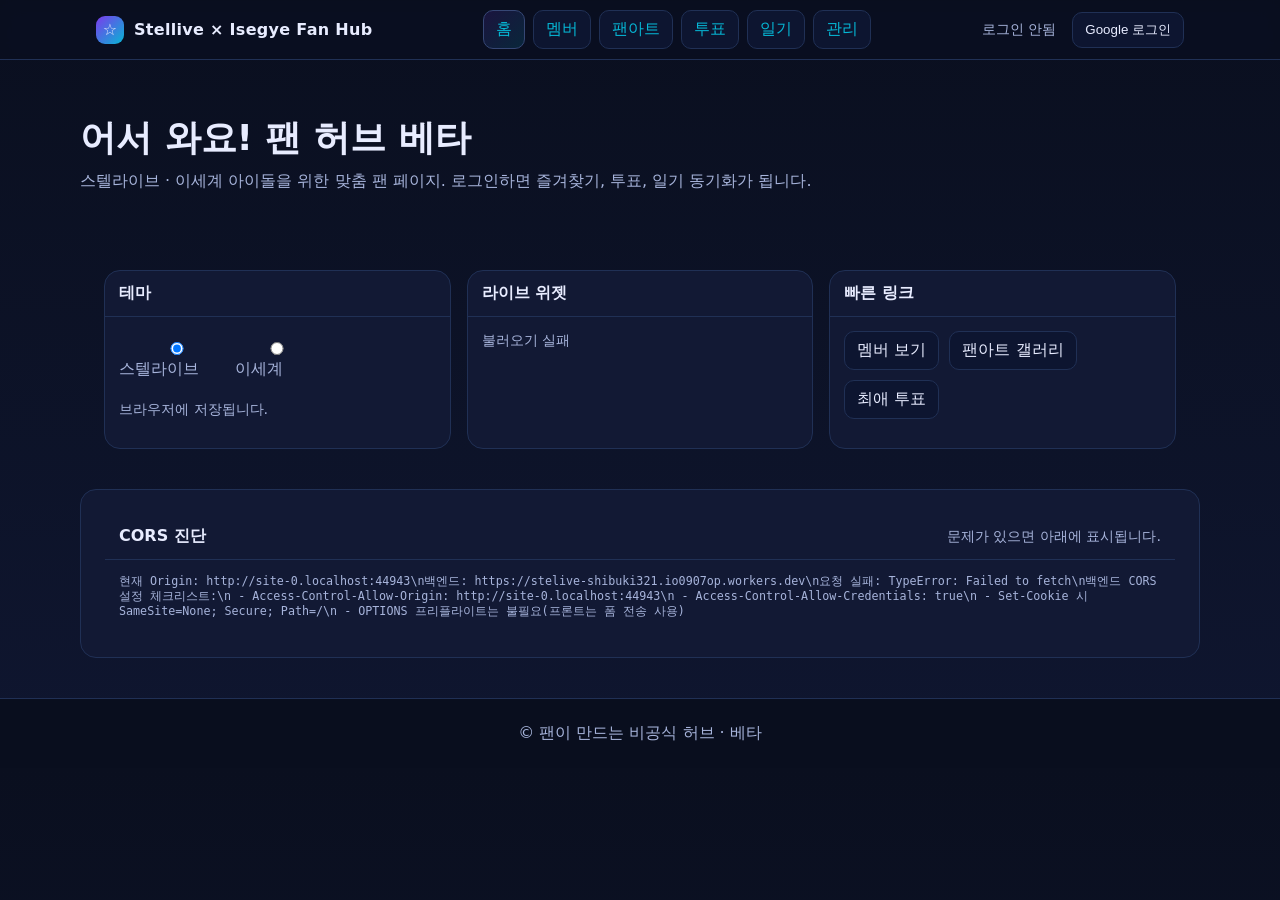
==== index.html @ 4b046807 "Add files via upload" ====
<!doctype html>
<html lang="ko">
<head>
<meta charset="utf-8"/>
<meta name="viewport" content="width=device-width,initial-scale=1"/>
<link rel="icon" href="data:image/svg+xml,<svg xmlns=%22http://www.w3.org/2000/svg%22 viewBox=%220 0 100 100%22><text y=%22.9em%22 font-size=%2290%22>⭐</text></svg>">
<link rel="preconnect" href="https://accounts.google.com">
<title>Stellive × Isegye Fan Hub</title>
<link rel="stylesheet" href="./styles.css"/>
<script>
  window.BACKEND_BASE = "https://stelive-shibuki321.io0907op.workers.dev";
  window.GOOGLE_AUDIENCE = "396083519795-r5j9hfm32ldtb2gumg2de0njk3ak7j0t.apps.googleusercontent.com";
</script>
<script src="./app.js" defer></script>
<script src="https://accounts.google.com/gsi/client" async defer onload="initGoogle()"></script>
</head>
<body>

<div class="nav">
  <div class="nav-inner container">
    <div class="brand">
      <div class="logo">☆</div>
      <div class="title">Stellive × Isegye Fan Hub</div>
      <span id="liveBadge" class="badge hidden">📡 방송 중</span>
    </div>
    <div class="tabs">
      <a class="tab" href="./index.html">홈</a>
      <a class="tab" href="./members.html">멤버</a>
      <a class="tab" href="./gallery.html">팬아트</a>
      <a class="tab" href="./vote.html">투표</a>
      <a class="tab" href="./diary.html">일기</a>
      <a class="tab" href="./admin.html">관리</a>
    </div>
    <div class="userbar">
      <div id="userBox" class="small">로그인 안됨</div>
      <div id="gsiBtn"></div>
      <button id="btnLoginFallback" class="btn">Google 로그인</button>
      <button id="btnLogout" class="btn ghost hidden">로그아웃</button>
    </div>
  </div>
</div>

<div class="container hero">
  <h1>어서 와요! 팬 허브 베타</h1>
  <p>스텔라이브 · 이세계 아이돌을 위한 맞춤 팬 페이지. 로그인하면 즐겨찾기, 투표, 일기 동기화가 됩니다.</p>
</div>
<div class="container grid cards-3">
  <div class="card">
    <div class="head"><strong>테마</strong></div>
    <div class="body">
      <div class="row">
        <label><input type="radio" name="theme" value="stellive"> 스텔라이브</label>
        <label><input type="radio" name="theme" value="isegye"> 이세계</label>
      </div>
      <p class="small">브라우저에 저장됩니다.</p>
    </div>
  </div>
  <div class="card">
    <div class="head"><strong>라이브 위젯</strong></div>
    <div class="body" id="liveNowBox">
      <div class="row"><div class="spinner"></div><span class="small">불러오는 중…</span></div>
    </div>
  </div>
  <div class="card">
    <div class="head"><strong>빠른 링크</strong></div>
    <div class="body">
      <div class="row">
        <a class="btn" href="./members.html">멤버 보기</a>
        <a class="btn" href="./gallery.html">팬아트 갤러리</a>
        <a class="btn" href="./vote.html">최애 투표</a>
      </div>
    </div>
  </div>
</div>

<div class="container card" id="corsDiag" style="margin-top:16px">
  <div class="head"><strong>CORS 진단</strong><span class="small">문제가 있으면 아래에 표시됩니다.</span></div>
  <div class="body small" id="corsDiagBody">자동 점검 중…</div>
</div>

<div class="footer">© 팬이 만드는 비공식 허브 · 베타</div>
</body>
</html>
---- styles.css ----
:root{
  --bg:#0a0f1f; --bg2:#0f1630; --card:#131a36;
  --line:#203055; --muted:#8da0cf;
  --brand:#7c3aed; --brand2:#06b6d4;
  --ok:#10b981; --warn:#f59e0b; --err:#ef4444;
  --text:#e8ecff; --text2:#a7b4db;
}
:root[data-theme="isegye"]{ --brand:#22c55e; --brand2:#14b8a6; }
*{box-sizing:border-box}
html,body{margin:0;padding:0;background:linear-gradient(180deg,var(--bg),var(--bg2));color:var(--text);font-family:ui-sans-serif,system-ui,Segoe UI,Apple SD Gothic Neo,Noto Sans KR,Inter,Roboto}
a{color:var(--brand2);text-decoration:none} a:hover{text-decoration:underline}
.container{max-width:1120px;margin:0 auto;padding:24px}
.nav{position:sticky;top:0;background:rgba(10,15,31,.7);backdrop-filter:saturate(140%) blur(10px);border-bottom:1px solid var(--line);z-index:50}
.nav-inner{display:flex;align-items:center;justify-content:space-between;gap:16px;padding:10px 16px}
.brand{display:flex;gap:10px;align-items:center}
.logo{width:28px;height:28px;border-radius:9px;display:grid;place-items:center;background:linear-gradient(135deg,var(--brand),var(--brand2));font-weight:800}
.title{font-weight:800;letter-spacing:.3px}
.tabs{display:flex;gap:8px;flex-wrap:wrap}
.tab{padding:8px 12px;border:1px solid var(--line);border-radius:10px;background:#0d1530}
.tab.active{background:linear-gradient(135deg,rgba(124,58,237,.15),rgba(6,182,212,.15));border-color:#364775}
.userbar{display:flex;gap:8px;align-items:center}
.badge{display:inline-flex;gap:6px;align-items:center;padding:4px 8px;border-radius:999px;background:#0e1733;border:1px solid #263463}
.live{color:var(--warn);font-weight:700}
.grid{display:grid;gap:16px}
.cards-3{grid-template-columns:repeat(auto-fill,minmax(260px,1fr))}
.card{background:rgba(19,26,54,.9);border:1px solid var(--line);border-radius:16px;overflow:hidden}
.card .head{display:flex;align-items:center;justify-content:space-between;padding:12px 14px;border-bottom:1px solid var(--line)}
.card .body{padding:14px}
img.resp{width:100%;height:180px;object-fit:cover;display:block}
.btn{cursor:pointer;border:1px solid var(--line);border-radius:10px;background:#0d1530;color:var(--text);padding:8px 12px}
.btn.primary{background:linear-gradient(135deg,var(--brand),var(--brand2));border:none}
.btn.ghost{background:transparent}
.kbd{font-family:ui-monospace,Menlo,Consolas,monospace;background:#0b1228;border:1px solid #22305d;border-radius:6px;padding:2px 6px;font-size:.85em}
.small{color:var(--text2);font-size:.9em}
.hero{padding:54px 0}
.hero h1{margin:0 0 8px;font-size:36px}
.hero p{margin:0;color:var(--text2)}
.row{display:flex;gap:10px;flex-wrap:wrap}
.footer{padding:24px 16px;color:var(--text2);text-align:center;border-top:1px solid var(--line);margin-top:40px;background:#090e1e}
input,select,textarea{background:#0b1228;border:1px solid #22305d;border-radius:10px;padding:10px;color:var(--text);width:100%}
label{display:block;margin:8px 0 6px;color:var(--text2)}
hr{border:none;border-top:1px solid var(--line);margin:16px 0}
.alert{padding:10px;border-radius:10px} .ok{background:#0b2a20;border:1px solid #285c4a} .err{background:#2a0b14;border:1px solid #5c2835}
.notice{font-size:.95em;color:var(--text2)}
table{width:100%;border-collapse:collapse}
th,td{border-bottom:1px solid var(--line);padding:10px;text-align:left}
thead th{color:var(--text2);font-weight:600}
.hidden{display:none}
.spinner{width:18px;height:18px;border:2px solid #2c3a66;border-top-color:var(--brand2);border-radius:50%;animation:spin 1s linear infinite}
@keyframes spin{to{transform:rotate(360deg)}}
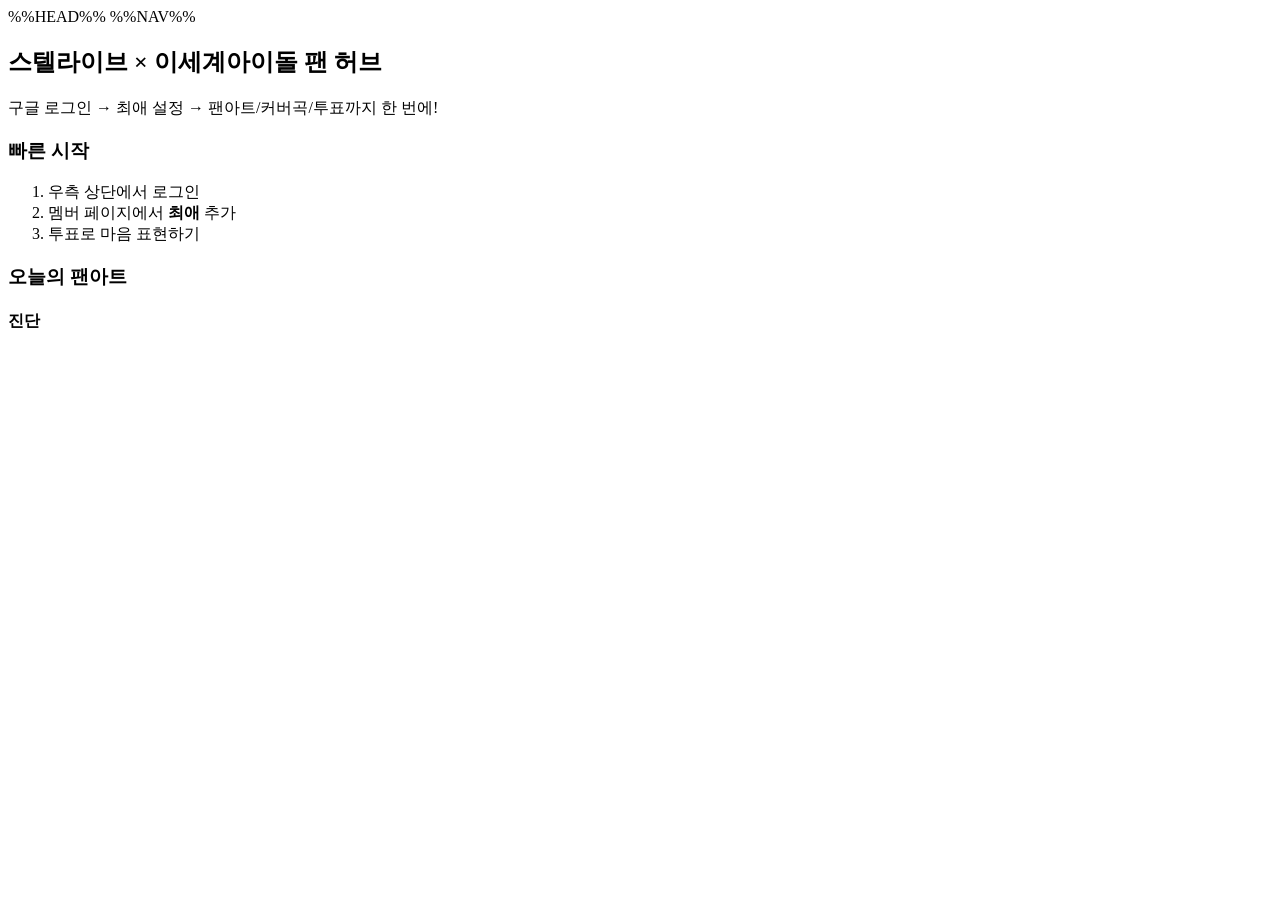
==== commit fe67b956: "Add files via upload" ====
--- a/index.html
+++ b/index.html
@@ -1,83 +1,47 @@
 <!doctype html>
 <html lang="ko">
-<head>
-<meta charset="utf-8"/>
-<meta name="viewport" content="width=device-width,initial-scale=1"/>
-<link rel="icon" href="data:image/svg+xml,<svg xmlns=%22http://www.w3.org/2000/svg%22 viewBox=%220 0 100 100%22><text y=%22.9em%22 font-size=%2290%22>⭐</text></svg>">
-<link rel="preconnect" href="https://accounts.google.com">
-<title>Stellive × Isegye Fan Hub</title>
-<link rel="stylesheet" href="./styles.css"/>
-<script>
-  window.BACKEND_BASE = "https://stelive-shibuki321.io0907op.workers.dev";
-  window.GOOGLE_AUDIENCE = "396083519795-r5j9hfm32ldtb2gumg2de0njk3ak7j0t.apps.googleusercontent.com";
-</script>
-<script src="./app.js" defer></script>
-<script src="https://accounts.google.com/gsi/client" async defer onload="initGoogle()"></script>
-</head>
+<head>%%HEAD%%</head>
 <body>
+%%NAV%%
 
-<div class="nav">
-  <div class="nav-inner container">
-    <div class="brand">
-      <div class="logo">☆</div>
-      <div class="title">Stellive × Isegye Fan Hub</div>
-      <span id="liveBadge" class="badge hidden">📡 방송 중</span>
+<main class="container">
+  <section class="hero">
+    <h1>스텔라이브 × 이세계아이돌 팬 허브</h1>
+    <p>구글 로그인 → 최애 설정 → 팬아트/커버곡/투표까지 한 번에!</p>
+    <div id="g_id_onload"
+      data-client_id="396083519795-r5j9hfm32ldtb2gumg2de0njk3ak7j0t.apps.googleusercontent.com"
+      data-context="signin"
+      data-ux_mode="popup"
+      data-callback="onGoogleCredential"
+      data-auto_select="false"></div>
+    <div class="g_id_signin" data-type="standard" data-size="large"></div>
+  </section>
+
+  <section id="live-banner" class="banner" hidden>
+    <span>📡 방송 중! </span><span id="live-names"></span>
+  </section>
+
+  <section class="grid two">
+    <div class="card">
+      <h3>빠른 시작</h3>
+      <ol>
+        <li>우측 상단에서 로그인</li>
+        <li>멤버 페이지에서 <b>최애</b> 추가</li>
+        <li>투표로 마음 표현하기</li>
+      </ol>
     </div>
-    <div class="tabs">
-      <a class="tab" href="./index.html">홈</a>
-      <a class="tab" href="./members.html">멤버</a>
-      <a class="tab" href="./gallery.html">팬아트</a>
-      <a class="tab" href="./vote.html">투표</a>
-      <a class="tab" href="./diary.html">일기</a>
-      <a class="tab" href="./admin.html">관리</a>
+    <div class="card">
+      <h3>오늘의 팬아트</h3>
+      <div id="home-gallery" class="gallery"></div>
     </div>
-    <div class="userbar">
-      <div id="userBox" class="small">로그인 안됨</div>
-      <div id="gsiBtn"></div>
-      <button id="btnLoginFallback" class="btn">Google 로그인</button>
-      <button id="btnLogout" class="btn ghost hidden">로그아웃</button>
-    </div>
-  </div>
-</div>
+  </section>
 
-<div class="container hero">
-  <h1>어서 와요! 팬 허브 베타</h1>
-  <p>스텔라이브 · 이세계 아이돌을 위한 맞춤 팬 페이지. 로그인하면 즐겨찾기, 투표, 일기 동기화가 됩니다.</p>
-</div>
-<div class="container grid cards-3">
-  <div class="card">
-    <div class="head"><strong>테마</strong></div>
-    <div class="body">
-      <div class="row">
-        <label><input type="radio" name="theme" value="stellive"> 스텔라이브</label>
-        <label><input type="radio" name="theme" value="isegye"> 이세계</label>
-      </div>
-      <p class="small">브라우저에 저장됩니다.</p>
-    </div>
-  </div>
-  <div class="card">
-    <div class="head"><strong>라이브 위젯</strong></div>
-    <div class="body" id="liveNowBox">
-      <div class="row"><div class="spinner"></div><span class="small">불러오는 중…</span></div>
-    </div>
-  </div>
-  <div class="card">
-    <div class="head"><strong>빠른 링크</strong></div>
-    <div class="body">
-      <div class="row">
-        <a class="btn" href="./members.html">멤버 보기</a>
-        <a class="btn" href="./gallery.html">팬아트 갤러리</a>
-        <a class="btn" href="./vote.html">최애 투표</a>
-      </div>
-    </div>
-  </div>
-</div>
+  <section class="diag">
+    <h4>진단</h4>
+    <pre id="diag"></pre>
+  </section>
+</main>
 
-<div class="container card" id="corsDiag" style="margin-top:16px">
-  <div class="head"><strong>CORS 진단</strong><span class="small">문제가 있으면 아래에 표시됩니다.</span></div>
-  <div class="body small" id="corsDiagBody">자동 점검 중…</div>
-</div>
-
-<div class="footer">© 팬이 만드는 비공식 허브 · 베타</div>
+<script src="./app.js"></script>
 </body>
-</html>
+</html>
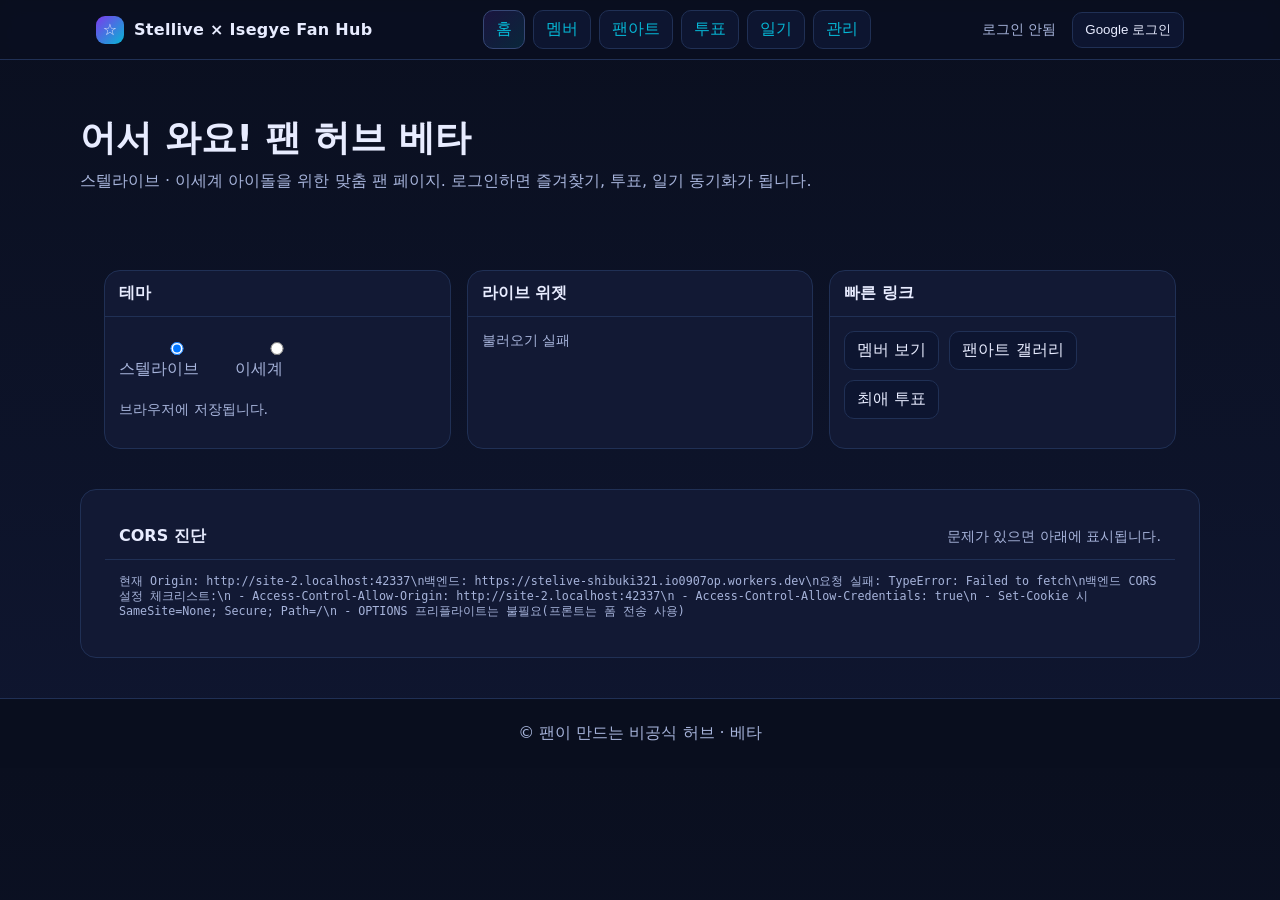
==== commit ba36e4fd: "Add files via upload" ====
--- a/index.html
+++ b/index.html
@@ -1,47 +1,83 @@
 <!doctype html>
 <html lang="ko">
-<head>%%HEAD%%</head>
+<head>
+<meta charset="utf-8"/>
+<meta name="viewport" content="width=device-width,initial-scale=1"/>
+<link rel="icon" href="data:image/svg+xml,<svg xmlns=%22http://www.w3.org/2000/svg%22 viewBox=%220 0 100 100%22><text y=%22.9em%22 font-size=%2290%22>⭐</text></svg>">
+<link rel="preconnect" href="https://accounts.google.com">
+<title>Stellive × Isegye Fan Hub</title>
+<link rel="stylesheet" href="./styles.css"/>
+<script>
+  window.BACKEND_BASE = "https://stelive-shibuki321.io0907op.workers.dev";
+  window.GOOGLE_AUDIENCE = "396083519795-r5j9hfm32ldtb2gumg2de0njk3ak7j0t.apps.googleusercontent.com";
+</script>
+<script src="./app.js" defer></script>
+<script src="https://accounts.google.com/gsi/client" async defer onload="initGoogle()"></script>
+</head>
 <body>
-%%NAV%%
 
-<main class="container">
-  <section class="hero">
-    <h1>스텔라이브 × 이세계아이돌 팬 허브</h1>
-    <p>구글 로그인 → 최애 설정 → 팬아트/커버곡/투표까지 한 번에!</p>
-    <div id="g_id_onload"
-      data-client_id="396083519795-r5j9hfm32ldtb2gumg2de0njk3ak7j0t.apps.googleusercontent.com"
-      data-context="signin"
-      data-ux_mode="popup"
-      data-callback="onGoogleCredential"
-      data-auto_select="false"></div>
-    <div class="g_id_signin" data-type="standard" data-size="large"></div>
-  </section>
+<div class="nav">
+  <div class="nav-inner container">
+    <div class="brand">
+      <div class="logo">☆</div>
+      <div class="title">Stellive × Isegye Fan Hub</div>
+      <span id="liveBadge" class="badge hidden">📡 방송 중</span>
+    </div>
+    <div class="tabs">
+      <a class="tab" href="./index.html">홈</a>
+      <a class="tab" href="./members.html">멤버</a>
+      <a class="tab" href="./gallery.html">팬아트</a>
+      <a class="tab" href="./vote.html">투표</a>
+      <a class="tab" href="./diary.html">일기</a>
+      <a class="tab" href="./admin.html">관리</a>
+    </div>
+    <div class="userbar">
+      <div id="userBox" class="small">로그인 안됨</div>
+      <div id="gsiBtn"></div>
+      <button id="btnLoginFallback" class="btn">Google 로그인</button>
+      <button id="btnLogout" class="btn ghost hidden">로그아웃</button>
+    </div>
+  </div>
+</div>
 
-  <section id="live-banner" class="banner" hidden>
-    <span>📡 방송 중! </span><span id="live-names"></span>
-  </section>
+<div class="container hero">
+  <h1>어서 와요! 팬 허브 베타</h1>
+  <p>스텔라이브 · 이세계 아이돌을 위한 맞춤 팬 페이지. 로그인하면 즐겨찾기, 투표, 일기 동기화가 됩니다.</p>
+</div>
+<div class="container grid cards-3">
+  <div class="card">
+    <div class="head"><strong>테마</strong></div>
+    <div class="body">
+      <div class="row">
+        <label><input type="radio" name="theme" value="stellive"> 스텔라이브</label>
+        <label><input type="radio" name="theme" value="isegye"> 이세계</label>
+      </div>
+      <p class="small">브라우저에 저장됩니다.</p>
+    </div>
+  </div>
+  <div class="card">
+    <div class="head"><strong>라이브 위젯</strong></div>
+    <div class="body" id="liveNowBox">
+      <div class="row"><div class="spinner"></div><span class="small">불러오는 중…</span></div>
+    </div>
+  </div>
+  <div class="card">
+    <div class="head"><strong>빠른 링크</strong></div>
+    <div class="body">
+      <div class="row">
+        <a class="btn" href="./members.html">멤버 보기</a>
+        <a class="btn" href="./gallery.html">팬아트 갤러리</a>
+        <a class="btn" href="./vote.html">최애 투표</a>
+      </div>
+    </div>
+  </div>
+</div>
 
-  <section class="grid two">
-    <div class="card">
-      <h3>빠른 시작</h3>
-      <ol>
-        <li>우측 상단에서 로그인</li>
-        <li>멤버 페이지에서 <b>최애</b> 추가</li>
-        <li>투표로 마음 표현하기</li>
-      </ol>
-    </div>
-    <div class="card">
-      <h3>오늘의 팬아트</h3>
-      <div id="home-gallery" class="gallery"></div>
-    </div>
-  </section>
+<div class="container card" id="corsDiag" style="margin-top:16px">
+  <div class="head"><strong>CORS 진단</strong><span class="small">문제가 있으면 아래에 표시됩니다.</span></div>
+  <div class="body small" id="corsDiagBody">자동 점검 중…</div>
+</div>
 
-  <section class="diag">
-    <h4>진단</h4>
-    <pre id="diag"></pre>
-  </section>
-</main>
-
-<script src="./app.js"></script>
+<div class="footer">© 팬이 만드는 비공식 허브 · 베타</div>
 </body>
-</html>+</html>
--- a/styles.css
+++ b/styles.css
@@ -0,0 +1,51 @@
+
+:root{
+  --bg:#0a0f1f; --bg2:#0f1630; --card:#131a36;
+  --line:#203055; --muted:#8da0cf;
+  --brand:#7c3aed; --brand2:#06b6d4;
+  --ok:#10b981; --warn:#f59e0b; --err:#ef4444;
+  --text:#e8ecff; --text2:#a7b4db;
+}
+:root[data-theme="isegye"]{ --brand:#22c55e; --brand2:#14b8a6; }
+*{box-sizing:border-box}
+html,body{margin:0;padding:0;background:linear-gradient(180deg,var(--bg),var(--bg2));color:var(--text);font-family:ui-sans-serif,system-ui,Segoe UI,Apple SD Gothic Neo,Noto Sans KR,Inter,Roboto}
+a{color:var(--brand2);text-decoration:none} a:hover{text-decoration:underline}
+.container{max-width:1120px;margin:0 auto;padding:24px}
+.nav{position:sticky;top:0;background:rgba(10,15,31,.7);backdrop-filter:saturate(140%) blur(10px);border-bottom:1px solid var(--line);z-index:50}
+.nav-inner{display:flex;align-items:center;justify-content:space-between;gap:16px;padding:10px 16px}
+.brand{display:flex;gap:10px;align-items:center}
+.logo{width:28px;height:28px;border-radius:9px;display:grid;place-items:center;background:linear-gradient(135deg,var(--brand),var(--brand2));font-weight:800}
+.title{font-weight:800;letter-spacing:.3px}
+.tabs{display:flex;gap:8px;flex-wrap:wrap}
+.tab{padding:8px 12px;border:1px solid var(--line);border-radius:10px;background:#0d1530}
+.tab.active{background:linear-gradient(135deg,rgba(124,58,237,.15),rgba(6,182,212,.15));border-color:#364775}
+.userbar{display:flex;gap:8px;align-items:center}
+.badge{display:inline-flex;gap:6px;align-items:center;padding:4px 8px;border-radius:999px;background:#0e1733;border:1px solid #263463}
+.live{color:var(--warn);font-weight:700}
+.grid{display:grid;gap:16px}
+.cards-3{grid-template-columns:repeat(auto-fill,minmax(260px,1fr))}
+.card{background:rgba(19,26,54,.9);border:1px solid var(--line);border-radius:16px;overflow:hidden}
+.card .head{display:flex;align-items:center;justify-content:space-between;padding:12px 14px;border-bottom:1px solid var(--line)}
+.card .body{padding:14px}
+img.resp{width:100%;height:180px;object-fit:cover;display:block}
+.btn{cursor:pointer;border:1px solid var(--line);border-radius:10px;background:#0d1530;color:var(--text);padding:8px 12px}
+.btn.primary{background:linear-gradient(135deg,var(--brand),var(--brand2));border:none}
+.btn.ghost{background:transparent}
+.kbd{font-family:ui-monospace,Menlo,Consolas,monospace;background:#0b1228;border:1px solid #22305d;border-radius:6px;padding:2px 6px;font-size:.85em}
+.small{color:var(--text2);font-size:.9em}
+.hero{padding:54px 0}
+.hero h1{margin:0 0 8px;font-size:36px}
+.hero p{margin:0;color:var(--text2)}
+.row{display:flex;gap:10px;flex-wrap:wrap}
+.footer{padding:24px 16px;color:var(--text2);text-align:center;border-top:1px solid var(--line);margin-top:40px;background:#090e1e}
+input,select,textarea{background:#0b1228;border:1px solid #22305d;border-radius:10px;padding:10px;color:var(--text);width:100%}
+label{display:block;margin:8px 0 6px;color:var(--text2)}
+hr{border:none;border-top:1px solid var(--line);margin:16px 0}
+.alert{padding:10px;border-radius:10px} .ok{background:#0b2a20;border:1px solid #285c4a} .err{background:#2a0b14;border:1px solid #5c2835}
+.notice{font-size:.95em;color:var(--text2)}
+table{width:100%;border-collapse:collapse}
+th,td{border-bottom:1px solid var(--line);padding:10px;text-align:left}
+thead th{color:var(--text2);font-weight:600}
+.hidden{display:none}
+.spinner{width:18px;height:18px;border:2px solid #2c3a66;border-top-color:var(--brand2);border-radius:50%;animation:spin 1s linear infinite}
+@keyframes spin{to{transform:rotate(360deg)}}
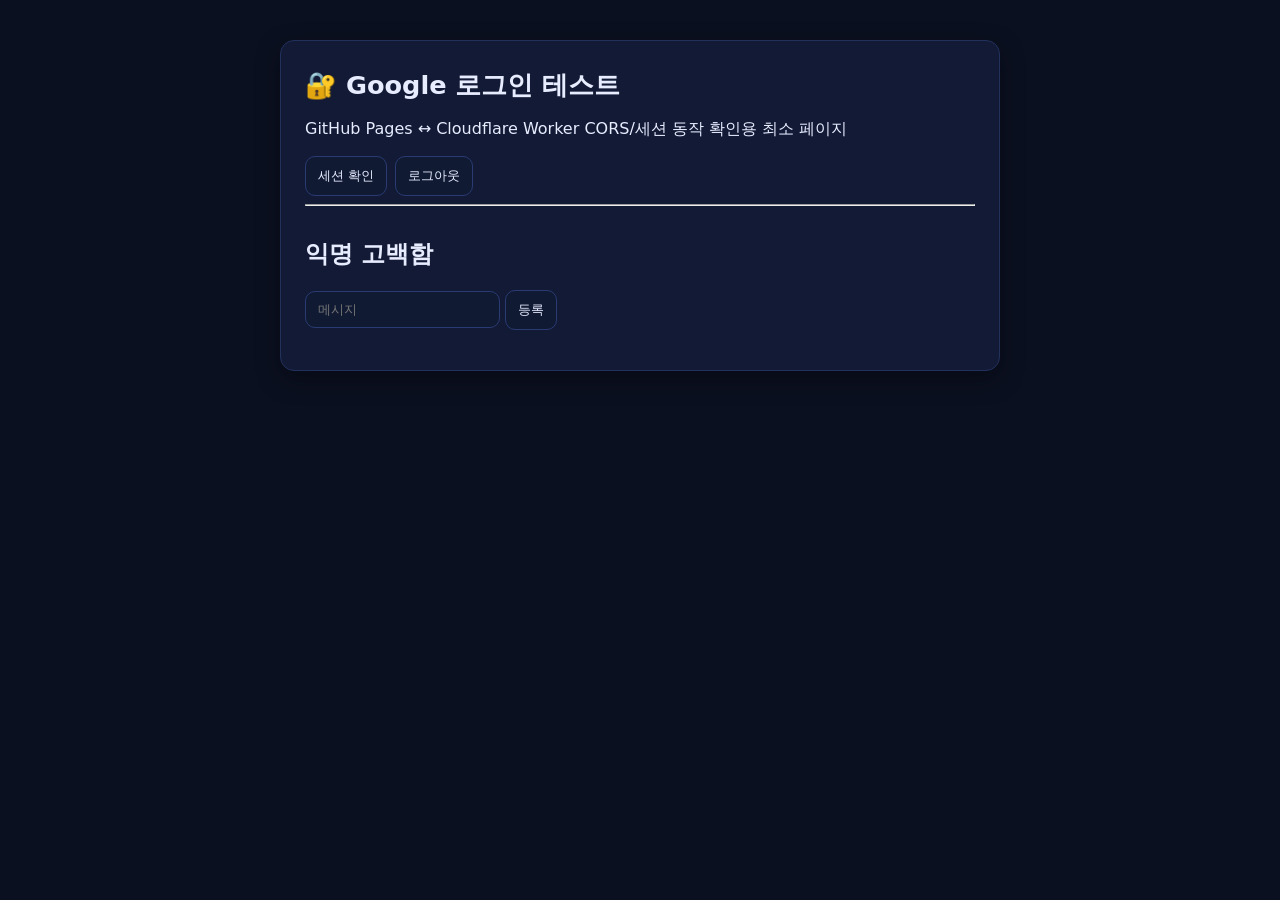
==== commit 9f8bd3cc: "Add files via upload" ====
--- a/index.html
+++ b/index.html
@@ -1,83 +1,40 @@
 <!doctype html>
 <html lang="ko">
 <head>
-<meta charset="utf-8"/>
-<meta name="viewport" content="width=device-width,initial-scale=1"/>
-<link rel="icon" href="data:image/svg+xml,<svg xmlns=%22http://www.w3.org/2000/svg%22 viewBox=%220 0 100 100%22><text y=%22.9em%22 font-size=%2290%22>⭐</text></svg>">
-<link rel="preconnect" href="https://accounts.google.com">
-<title>Stellive × Isegye Fan Hub</title>
-<link rel="stylesheet" href="./styles.css"/>
-<script>
-  window.BACKEND_BASE = "https://stelive-shibuki321.io0907op.workers.dev";
-  window.GOOGLE_AUDIENCE = "396083519795-r5j9hfm32ldtb2gumg2de0njk3ak7j0t.apps.googleusercontent.com";
-</script>
-<script src="./app.js" defer></script>
-<script src="https://accounts.google.com/gsi/client" async defer onload="initGoogle()"></script>
+  <meta charset="utf-8" />
+  <meta name="viewport" content="width=device-width, initial-scale=1" />
+  <title>Fan Hub Login Test</title>
+  <link rel="stylesheet" href="./styles.css" />
+  <script src="https://accounts.google.com/gsi/client" async defer></script>
+  <script>
+    window.FANHUB_CONFIG = {
+      BACKEND_BASE: "https://stelive-shibuki321.io0907op.workers.dev",
+      GOOGLE_CLIENT_ID: "396083519795-r5j9hfm32ldtb2gumg2de0njk3ak7j0t.apps.googleusercontent.com"
+    };
+  </script>
 </head>
 <body>
+  <main class="container">
+    <h1>🔐 Google 로그인 테스트</h1>
+    <p>GitHub Pages ↔ Cloudflare Worker CORS/세션 동작 확인용 최소 페이지</p>
 
-<div class="nav">
-  <div class="nav-inner container">
-    <div class="brand">
-      <div class="logo">☆</div>
-      <div class="title">Stellive × Isegye Fan Hub</div>
-      <span id="liveBadge" class="badge hidden">📡 방송 중</span>
+    <div id="googleBtn"></div>
+    <div id="loginResult" class="ok"></div>
+
+    <div class="row">
+      <button id="checkSession">세션 확인</button>
+      <button id="logoutBtn">로그아웃</button>
     </div>
-    <div class="tabs">
-      <a class="tab" href="./index.html">홈</a>
-      <a class="tab" href="./members.html">멤버</a>
-      <a class="tab" href="./gallery.html">팬아트</a>
-      <a class="tab" href="./vote.html">투표</a>
-      <a class="tab" href="./diary.html">일기</a>
-      <a class="tab" href="./admin.html">관리</a>
-    </div>
-    <div class="userbar">
-      <div id="userBox" class="small">로그인 안됨</div>
-      <div id="gsiBtn"></div>
-      <button id="btnLoginFallback" class="btn">Google 로그인</button>
-      <button id="btnLogout" class="btn ghost hidden">로그아웃</button>
-    </div>
-  </div>
-</div>
 
-<div class="container hero">
-  <h1>어서 와요! 팬 허브 베타</h1>
-  <p>스텔라이브 · 이세계 아이돌을 위한 맞춤 팬 페이지. 로그인하면 즐겨찾기, 투표, 일기 동기화가 됩니다.</p>
-</div>
-<div class="container grid cards-3">
-  <div class="card">
-    <div class="head"><strong>테마</strong></div>
-    <div class="body">
-      <div class="row">
-        <label><input type="radio" name="theme" value="stellive"> 스텔라이브</label>
-        <label><input type="radio" name="theme" value="isegye"> 이세계</label>
-      </div>
-      <p class="small">브라우저에 저장됩니다.</p>
-    </div>
-  </div>
-  <div class="card">
-    <div class="head"><strong>라이브 위젯</strong></div>
-    <div class="body" id="liveNowBox">
-      <div class="row"><div class="spinner"></div><span class="small">불러오는 중…</span></div>
-    </div>
-  </div>
-  <div class="card">
-    <div class="head"><strong>빠른 링크</strong></div>
-    <div class="body">
-      <div class="row">
-        <a class="btn" href="./members.html">멤버 보기</a>
-        <a class="btn" href="./gallery.html">팬아트 갤러리</a>
-        <a class="btn" href="./vote.html">최애 투표</a>
-      </div>
-    </div>
-  </div>
-</div>
+    <hr />
+    <h2>익명 고백함</h2>
+    <form id="confForm">
+      <input type="text" name="message" placeholder="메시지" required />
+      <button type="submit">등록</button>
+    </form>
+    <ul id="confList"></ul>
+  </main>
 
-<div class="container card" id="corsDiag" style="margin-top:16px">
-  <div class="head"><strong>CORS 진단</strong><span class="small">문제가 있으면 아래에 표시됩니다.</span></div>
-  <div class="body small" id="corsDiagBody">자동 점검 중…</div>
-</div>
-
-<div class="footer">© 팬이 만드는 비공식 허브 · 베타</div>
+  <script src="./app.js"></script>
 </body>
 </html>
--- a/styles.css
+++ b/styles.css
@@ -1,51 +1,9 @@
-
-:root{
-  --bg:#0a0f1f; --bg2:#0f1630; --card:#131a36;
-  --line:#203055; --muted:#8da0cf;
-  --brand:#7c3aed; --brand2:#06b6d4;
-  --ok:#10b981; --warn:#f59e0b; --err:#ef4444;
-  --text:#e8ecff; --text2:#a7b4db;
-}
-:root[data-theme="isegye"]{ --brand:#22c55e; --brand2:#14b8a6; }
-*{box-sizing:border-box}
-html,body{margin:0;padding:0;background:linear-gradient(180deg,var(--bg),var(--bg2));color:var(--text);font-family:ui-sans-serif,system-ui,Segoe UI,Apple SD Gothic Neo,Noto Sans KR,Inter,Roboto}
-a{color:var(--brand2);text-decoration:none} a:hover{text-decoration:underline}
-.container{max-width:1120px;margin:0 auto;padding:24px}
-.nav{position:sticky;top:0;background:rgba(10,15,31,.7);backdrop-filter:saturate(140%) blur(10px);border-bottom:1px solid var(--line);z-index:50}
-.nav-inner{display:flex;align-items:center;justify-content:space-between;gap:16px;padding:10px 16px}
-.brand{display:flex;gap:10px;align-items:center}
-.logo{width:28px;height:28px;border-radius:9px;display:grid;place-items:center;background:linear-gradient(135deg,var(--brand),var(--brand2));font-weight:800}
-.title{font-weight:800;letter-spacing:.3px}
-.tabs{display:flex;gap:8px;flex-wrap:wrap}
-.tab{padding:8px 12px;border:1px solid var(--line);border-radius:10px;background:#0d1530}
-.tab.active{background:linear-gradient(135deg,rgba(124,58,237,.15),rgba(6,182,212,.15));border-color:#364775}
-.userbar{display:flex;gap:8px;align-items:center}
-.badge{display:inline-flex;gap:6px;align-items:center;padding:4px 8px;border-radius:999px;background:#0e1733;border:1px solid #263463}
-.live{color:var(--warn);font-weight:700}
-.grid{display:grid;gap:16px}
-.cards-3{grid-template-columns:repeat(auto-fill,minmax(260px,1fr))}
-.card{background:rgba(19,26,54,.9);border:1px solid var(--line);border-radius:16px;overflow:hidden}
-.card .head{display:flex;align-items:center;justify-content:space-between;padding:12px 14px;border-bottom:1px solid var(--line)}
-.card .body{padding:14px}
-img.resp{width:100%;height:180px;object-fit:cover;display:block}
-.btn{cursor:pointer;border:1px solid var(--line);border-radius:10px;background:#0d1530;color:var(--text);padding:8px 12px}
-.btn.primary{background:linear-gradient(135deg,var(--brand),var(--brand2));border:none}
-.btn.ghost{background:transparent}
-.kbd{font-family:ui-monospace,Menlo,Consolas,monospace;background:#0b1228;border:1px solid #22305d;border-radius:6px;padding:2px 6px;font-size:.85em}
-.small{color:var(--text2);font-size:.9em}
-.hero{padding:54px 0}
-.hero h1{margin:0 0 8px;font-size:36px}
-.hero p{margin:0;color:var(--text2)}
-.row{display:flex;gap:10px;flex-wrap:wrap}
-.footer{padding:24px 16px;color:var(--text2);text-align:center;border-top:1px solid var(--line);margin-top:40px;background:#090e1e}
-input,select,textarea{background:#0b1228;border:1px solid #22305d;border-radius:10px;padding:10px;color:var(--text);width:100%}
-label{display:block;margin:8px 0 6px;color:var(--text2)}
-hr{border:none;border-top:1px solid var(--line);margin:16px 0}
-.alert{padding:10px;border-radius:10px} .ok{background:#0b2a20;border:1px solid #285c4a} .err{background:#2a0b14;border:1px solid #5c2835}
-.notice{font-size:.95em;color:var(--text2)}
-table{width:100%;border-collapse:collapse}
-th,td{border-bottom:1px solid var(--line);padding:10px;text-align:left}
-thead th{color:var(--text2);font-weight:600}
-.hidden{display:none}
-.spinner{width:18px;height:18px;border:2px solid #2c3a66;border-top-color:var(--brand2);border-radius:50%;animation:spin 1s linear infinite}
-@keyframes spin{to{transform:rotate(360deg)}}
+*{box-sizing:border-box}body{font-family:system-ui,-apple-system,Segoe UI,Roboto,Arial,sans-serif;background:#0b1020;color:#e7ecff;margin:0}
+.container{max-width:720px;margin:40px auto;padding:24px;background:#121a35;border:1px solid #22305c;border-radius:14px;box-shadow:0 8px 24px rgba(0,0,0,.35)}
+h1{margin:.2rem 0 1rem;font-size:1.6rem}h2{margin-top:2rem}
+#googleBtn{margin:12px 0}
+.row{display:flex;gap:8px;margin:8px 0}
+input,button{padding:10px 12px;border-radius:10px;border:1px solid #2a3b74;background:#101a33;color:#e7ecff}
+button{cursor:pointer}button:hover{background:#0f1a44}
+.ok{color:#8cf29a;margin:8px 0}
+ul{padding-left:18px}
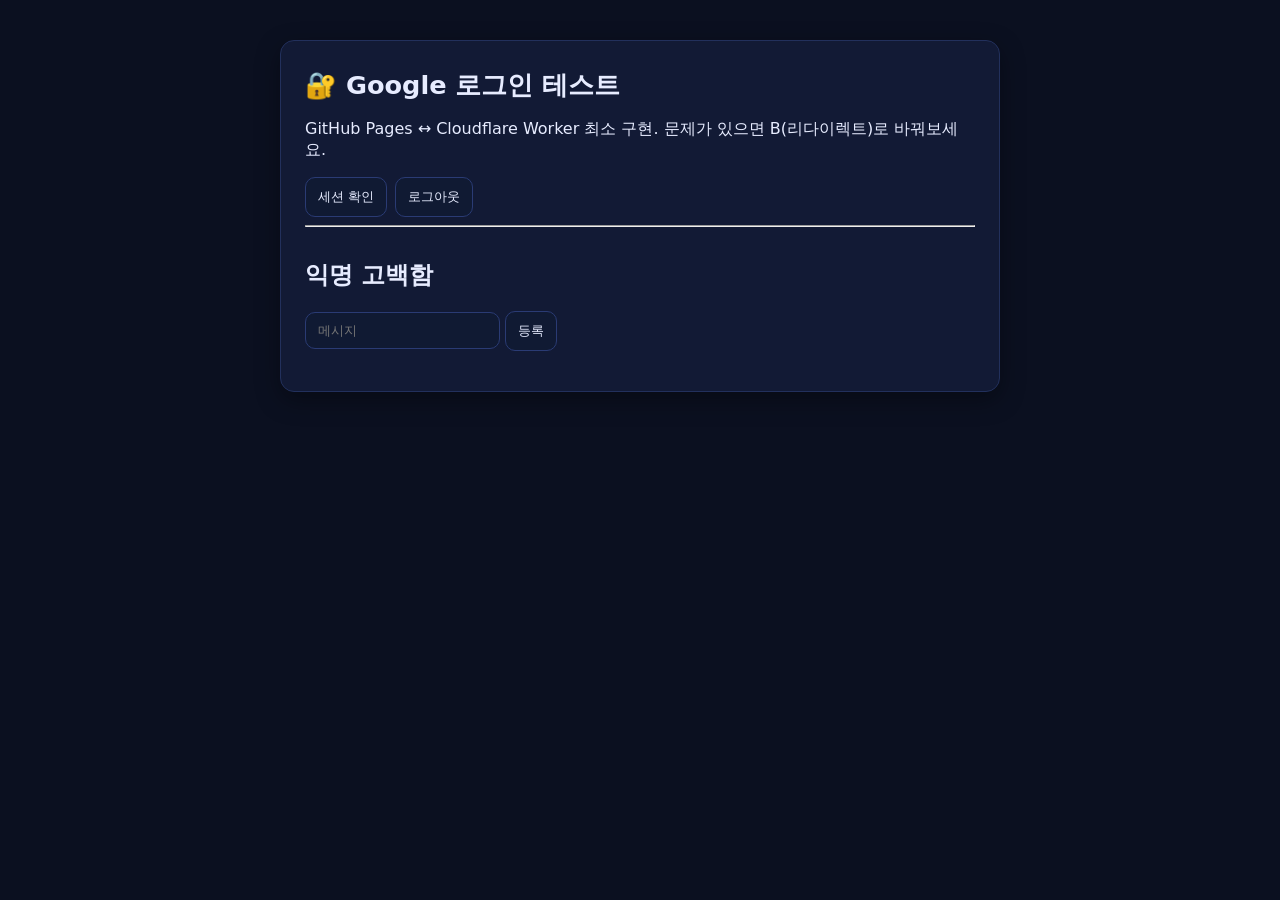
==== commit 2281f224: "Add files via upload" ====
--- a/index.html
+++ b/index.html
@@ -3,20 +3,22 @@
 <head>
   <meta charset="utf-8" />
   <meta name="viewport" content="width=device-width, initial-scale=1" />
-  <title>Fan Hub Login Test</title>
+  <title>Fan Hub – Google 로그인 테스트</title>
   <link rel="stylesheet" href="./styles.css" />
   <script src="https://accounts.google.com/gsi/client" async defer></script>
   <script>
+    // === 설정: 필요에 따라 A(팝업) 또는 B(리다이렉트) 사용 ===
     window.FANHUB_CONFIG = {
       BACKEND_BASE: "https://stelive-shibuki321.io0907op.workers.dev",
-      GOOGLE_CLIENT_ID: "396083519795-r5j9hfm32ldtb2gumg2de0njk3ak7j0t.apps.googleusercontent.com"
+      GOOGLE_CLIENT_ID: "396083519795-r5j9hfm32ldtb2gumg2de0njk3ak7j0t.apps.googleusercontent.com",
+      FLOW: "A" // "A"=popup, "B"=redirect
     };
   </script>
 </head>
 <body>
   <main class="container">
     <h1>🔐 Google 로그인 테스트</h1>
-    <p>GitHub Pages ↔ Cloudflare Worker CORS/세션 동작 확인용 최소 페이지</p>
+    <p>GitHub Pages ↔ Cloudflare Worker 최소 구현. 문제가 있으면 B(리다이렉트)로 바꿔보세요.</p>
 
     <div id="googleBtn"></div>
     <div id="loginResult" class="ok"></div>
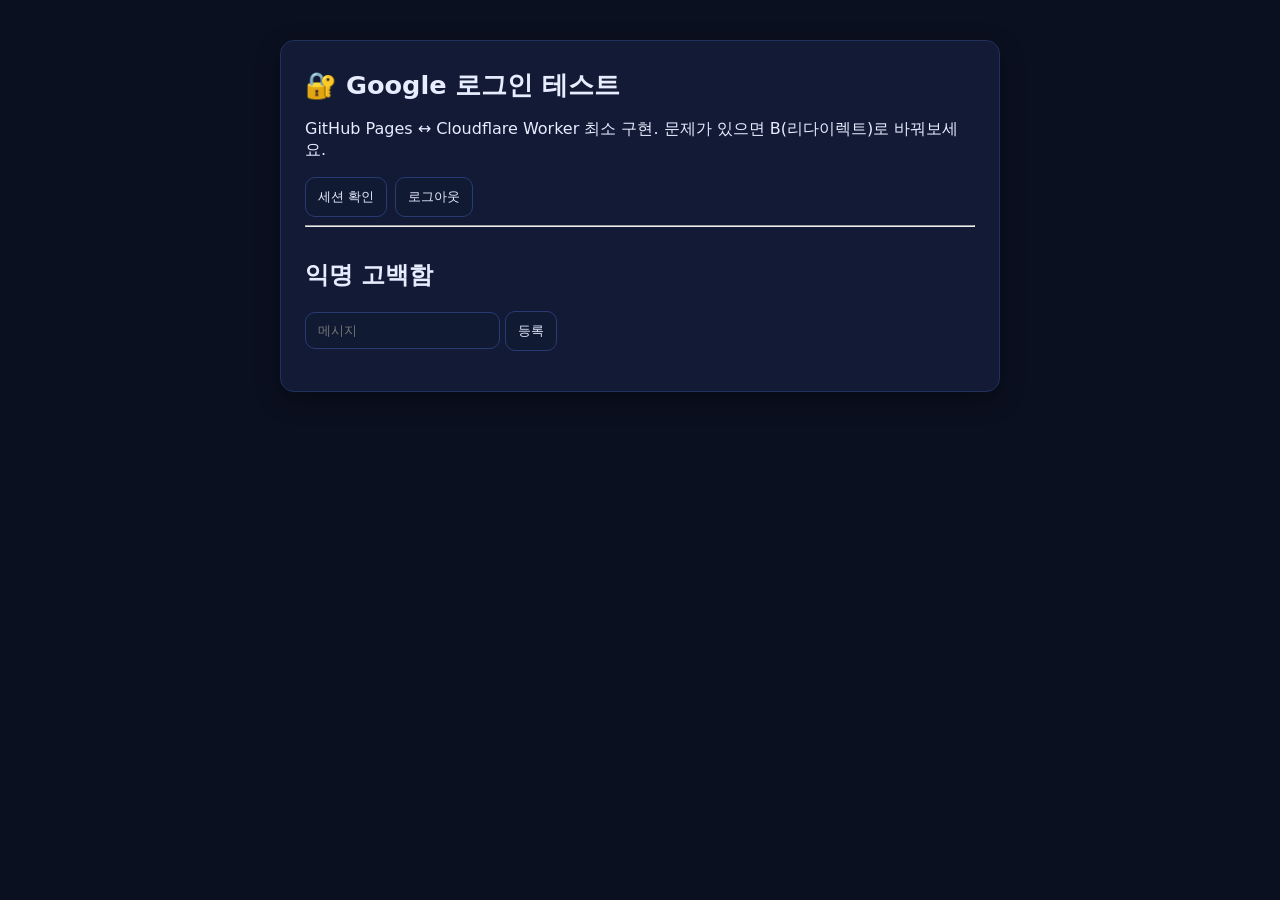
==== commit 85efe27a: "Update index.html" ====
--- a/index.html
+++ b/index.html
@@ -7,13 +7,14 @@
   <link rel="stylesheet" href="./styles.css" />
   <script src="https://accounts.google.com/gsi/client" async defer></script>
   <script>
-    // === 설정: 필요에 따라 A(팝업) 또는 B(리다이렉트) 사용 ===
+ 
     window.FANHUB_CONFIG = {
-      BACKEND_BASE: "https://stelive-shibuki321.io0907op.workers.dev",
-      GOOGLE_CLIENT_ID: "396083519795-r5j9hfm32ldtb2gumg2de0njk3ak7j0t.apps.googleusercontent.com",
-      FLOW: "A" // "A"=popup, "B"=redirect
-    };
-  </script>
+    BACKEND_BASE: "https://stelive-shibuki321.io0907op.workers.dev",
+    GOOGLE_CLIENT_ID: "396083519795-r5j9hfm32ldtb2gumg2de0njk3ak7j0t.apps.googleusercontent.com",
+    FLOW: "A"
+  };
+</script>
+
 </head>
 <body>
   <main class="container">
